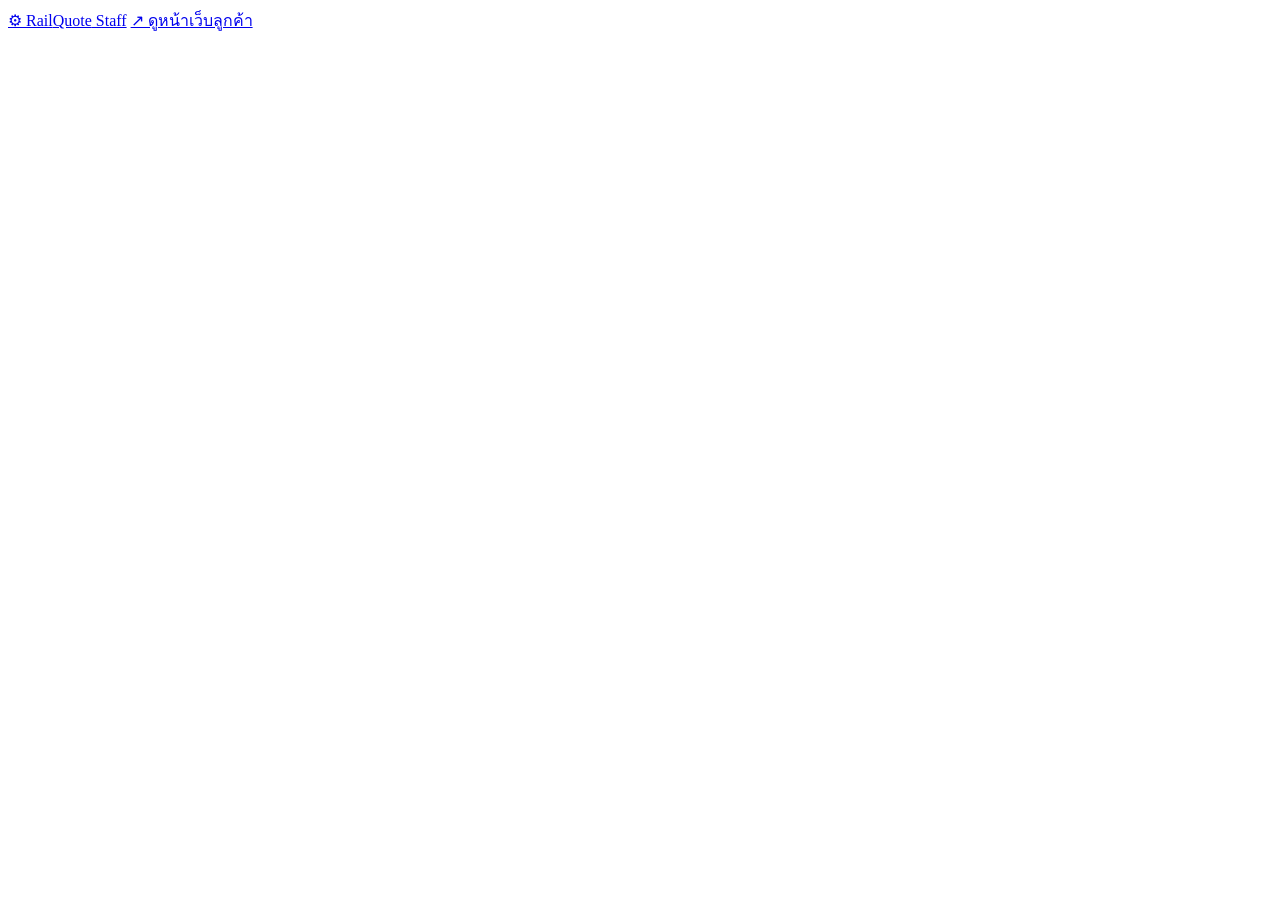
==== admin.html @ df20768b "Add files via upload" ====
<!DOCTYPE html>
<html lang="th">
<head>
<meta charset="UTF-8">
<meta name="viewport" content="width=device-width, initial-scale=1">
<title>RailQuote Staff | ระบบหลังบ้านเจ้าหน้าที่</title>
<link rel="preconnect" href="https://fonts.googleapis.com">
<link href="https://fonts.googleapis.com/css2?family=IBM+Plex+Sans+Thai:wght@400;500;600;700&display=swap" rel="stylesheet">
<link rel="stylesheet" href="css/theme.css">
<link rel="stylesheet" href="css/style.css">
<link rel="stylesheet" href="css/admin.css">
</head>
<body>

<header class="staff">
  <div class="wrap">
    <nav class="nav">
      <a href="admin.html" class="logo">⚙ Rail<span>Quote</span> Staff</a>
      <a href="index.html" class="lk" target="_blank">↗ ดูหน้าเว็บลูกค้า</a>
    </nav>
  </div>
</header>

<main id="app"></main>

<script src="js/data.js"></script>
<script src="js/pricing.js"></script>
<script src="js/admin.js"></script>
</body>
</html>
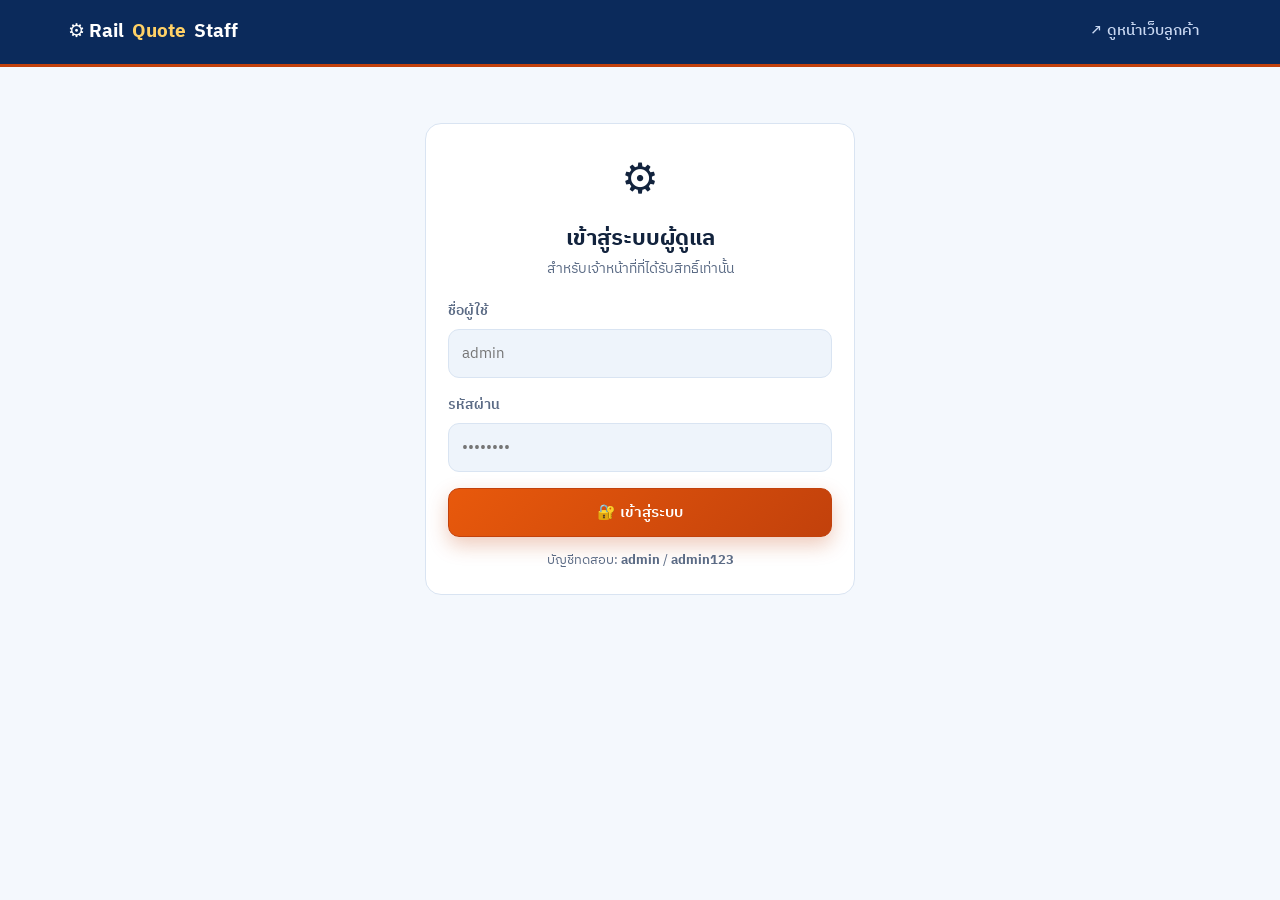
==== commit 427e7fef: "Add files via upload" ====
--- a/admin.html
+++ b/admin.html
@@ -6,9 +6,9 @@
 <title>RailQuote Staff | ระบบหลังบ้านเจ้าหน้าที่</title>
 <link rel="preconnect" href="https://fonts.googleapis.com">
 <link href="https://fonts.googleapis.com/css2?family=IBM+Plex+Sans+Thai:wght@400;500;600;700&display=swap" rel="stylesheet">
-<link rel="stylesheet" href="css/theme.css">
-<link rel="stylesheet" href="css/style.css">
-<link rel="stylesheet" href="css/admin.css">
+<link rel="stylesheet" href="style.css">
+<link rel="stylesheet" href="theme.css">
+<link rel="stylesheet" href="admin.css">
 </head>
 <body>
 
@@ -23,8 +23,8 @@
 
 <main id="app"></main>
 
-<script src="js/data.js"></script>
-<script src="js/pricing.js"></script>
-<script src="js/admin.js"></script>
+<script src="data.js"></script>
+<script src="pricing.js"></script>
+<script src="admin.js"></script>
 </body>
 </html>
--- a/style.css
+++ b/style.css
@@ -0,0 +1,143 @@
+/* โครงสร้างและคอมโพเนนต์กลาง (ใช้ร่วมกันทั้งหน้าลูกค้าและเจ้าหน้าที่) — สีอยู่ที่ theme.css */
+*{box-sizing:border-box;margin:0;padding:0}
+body{font-family:'IBM Plex Sans Thai',system-ui,sans-serif;background:var(--bg);color:var(--txt);line-height:1.65}
+a{color:inherit;text-decoration:none}
+img{max-width:100%;display:block}
+.wrap{max-width:1180px;margin:0 auto;padding:0 18px}
+/* ---------- NAV ---------- */
+header{position:sticky;top:0;z-index:50;background:rgba(255,255,255,.94);backdrop-filter:blur(10px);border-bottom:1px solid var(--line)}
+.nav{display:flex;align-items:center;gap:8px;height:64px}
+.logo{font-weight:700;font-size:19px;display:flex;align-items:center;gap:8px;margin-right:auto}
+.logo span{color:var(--accent)}
+.nav a.lk{padding:8px 13px;border-radius:9px;color:var(--mut);font-size:14.5px;font-weight:500}
+.nav a.lk:hover,.nav a.lk.on{color:var(--txt);background:var(--panel2)}
+.burger{display:none;background:var(--panel2);border:1px solid var(--line);color:var(--txt);padding:8px 12px;border-radius:9px;cursor:pointer}
+/* ---------- BUTTONS ---------- */
+.btn{display:inline-flex;align-items:center;justify-content:center;gap:8px;padding:11px 20px;border-radius:11px;border:1px solid transparent;font-family:inherit;font-size:15px;font-weight:600;cursor:pointer;transition:.18s}
+.btn-g {background: linear-gradient(135deg, var(--accent), #9A3412); color: #fff; box-shadow: 0 8px 20px rgba(194,65,12, 0.2); border: 1px solid #EA580C;}
+.btn-g:hover {filter: brightness(1.15); transform: translateY(-2px); box-shadow: 0 12px 25px rgba(194,65,12, 0.35);}
+.btn-o {background: rgba(255,255,255,0.02); border-color: var(--line); color: var(--txt); backdrop-filter: blur(4px);}
+.btn-o:hover{background:var(--panel2);border-color:var(--accent)}
+.btn-d{background:#FEE2E2;border:1px solid #FCA5A5;color:var(--red)}
+.btn-s{padding:7px 13px;font-size:13.5px;border-radius:9px}
+/* ---------- HERO ---------- */
+.hero {
+  position: relative;
+  overflow: hidden;
+  border-bottom: 1px solid var(--line);
+  background: radial-gradient(800px 500px at 80% 0%, rgba(194,65,12, 0.12), transparent 70%),
+              radial-gradient(800px 500px at 20% 100%, rgba(59, 130, 246, 0.08), transparent 70%), 
+              var(--bg);
+}
+.hero-in{display:grid;grid-template-columns:1.05fr .95fr;gap:40px;align-items:center;padding:62px 0 70px}
+.tagpill{display:inline-flex;align-items:center;gap:7px;background:rgba(194,65,12,.12);border:1px solid rgba(194,65,12,.35);color:var(--accent2);padding:6px 13px;border-radius:999px;font-size:13px;font-weight:600;margin-bottom:16px}
+.hero h1{font-size:46px;line-height:1.2;font-weight:700;letter-spacing:-0.2px}
+.hero h1 em{font-style:normal;color:var(--accent);}
+.hero p{color:var(--mut);margin:16px 0 26px;font-size:16.5px;max-width:540px}
+.hero-cta{display:flex;gap:12px;flex-wrap:wrap}
+.train-art{background:linear-gradient(160deg,#131b2f,#070a12);border:1px solid var(--line);border-radius:24px;padding:26px;box-shadow:0 30px 60px rgba(0,0,0,0.7)}
+.train-art .win{display:grid;grid-template-columns:repeat(4,1fr);gap:9px;margin:14px 0}
+.train-art .win i{height:44px;border-radius:7px;background:linear-gradient(180deg,#2b4370,#16233c);border:1px solid #31466e;display:block}
+.rail{height:6px;background:repeating-linear-gradient(90deg,#2a3a5c 0 16px,transparent 16px 26px);border-radius:4px;margin-top:16px}
+/* ---------- FEATURES ---------- */
+.feat{display:grid;grid-template-columns:repeat(4,1fr);gap:16px;margin:-36px 0 0;position:relative;z-index:2}
+.fcard{background:var(--panel);border:1px solid var(--line);border-radius:var(--r);padding:18px}
+.fcard b{display:block;font-size:15px;margin:8px 0 3px}
+.fcard small{color:var(--mut);font-size:13px}
+.ico{width:40px;height:40px;border-radius:11px;display:grid;place-items:center;font-size:19px;background:var(--panel2);border:1px solid var(--line)}
+/* ---------- SECTION ---------- */
+section{padding:56px 0}
+.sec-h{display:flex;align-items:flex-end;justify-content:space-between;gap:16px;margin-bottom:24px;flex-wrap:wrap}
+.sec-h h2{font-size:27px;font-weight:700}
+.sec-h p{color:var(--mut);font-size:14.5px;margin-top:4px}
+/* ---------- CARDS ---------- */
+.grid3{display:grid;grid-template-columns:repeat(3,1fr);gap:18px}
+.grid2{display:grid;grid-template-columns:repeat(2,1fr);gap:18px}
+.card{background:var(--panel);border:1px solid rgba(15,40,90,0.08);border-radius:var(--r);overflow:hidden;display:flex;flex-direction:column;box-shadow:0 8px 24px rgba(15,40,90,0.08);transition:all 0.3s ease}
+.card:hover{border-color:rgba(194,65,12,0.4);transform:translateY(-5px);box-shadow:0 20px 40px rgba(15,40,90,0.15), 0 0 20px rgba(194,65,12,0.15)}
+.thumb{height:172px;background:linear-gradient(135deg,#DCEBFF,#BFD9FA);display:grid;place-items:center;font-size:46px;position:relative;overflow:hidden}
+.thumb img{height:100%;width:100%;object-fit:cover}
+.badge{position:absolute;top:11px;left:11px;background:rgba(255,255,255,.95);border:1px solid var(--accent);color:var(--accent);font-size:12px;font-weight:600;padding:4px 10px;border-radius:999px;backdrop-filter:blur(5px)}
+.card-b{padding:16px;display:flex;flex-direction:column;gap:11px;flex:1}
+.card-b h3{font-size:17.5px;font-weight:700}
+.cap{display:flex;gap:14px;flex-wrap:wrap;color:var(--mut);font-size:13.5px}
+.cap i{font-style:normal}
+.fx{display:flex;gap:6px;flex-wrap:wrap}
+.chip{background:var(--panel2);border:1px solid var(--line);color:var(--mut);font-size:12px;padding:4px 9px;border-radius:8px}
+.price{margin-top:auto;padding-top:11px;border-top:1px dashed var(--line);display:flex;align-items:baseline;gap:6px}
+.price b{color:var(--accent);font-size:21px}
+.price small{color:var(--mut);font-size:12.5px}
+.card-act{display:flex;gap:8px}
+.card-act .btn{flex:1}
+/* ---------- FORM ---------- */
+.panel{background:var(--panel);border:1px solid var(--line);border-radius:var(--r);padding:22px}
+.frow{display:grid;grid-template-columns:repeat(2,1fr);gap:16px}
+.fg{display:flex;flex-direction:column;gap:7px;margin-bottom:16px;position:relative}
+label{font-size:13.5px;font-weight:600;color:var(--mut)}
+input,select,textarea{font-family:inherit;font-size:15px;color:var(--txt);background:var(--panel2);border:1px solid var(--line);border-radius:11px;padding:11px 13px;width:100%;outline:none;transition:.15s}
+input:focus,select:focus,textarea:focus{border-color:var(--accent);box-shadow:0 0 0 3px rgba(194,65,12,.14)}
+select option{background:var(--panel2)}
+.drop{position:absolute;top:100%;left:0;right:0;z-index:30;background:var(--panel2);border:1px solid var(--line);border-radius:11px;margin-top:5px;max-height:240px;overflow:auto;box-shadow:0 18px 40px rgba(15,40,90,.18)}
+.drop div{padding:10px 13px;cursor:pointer;font-size:14.5px;display:flex;justify-content:space-between;gap:10px}
+.drop div:hover{background:#E3EEFF}
+.drop div small{color:var(--mut)}
+.radios{display:grid;grid-template-columns:1fr 1fr;gap:11px}
+.radio{display:flex;gap:11px;align-items:flex-start;padding:13px;border:1px solid var(--line);border-radius:12px;background:var(--panel2);cursor:pointer;transition:.15s}
+.radio:hover{border-color:#7BA7E8}
+.radio.on{border-color:var(--accent);background:rgba(194,65,12,.09)}
+.radio b{font-size:14.5px;display:block}
+.radio small{color:var(--mut);font-size:12.5px}
+.cks{display:grid;grid-template-columns:repeat(3,1fr);gap:9px}
+.ck{display:flex;gap:8px;align-items:center;font-size:13.5px;color:var(--mut);background:var(--panel2);border:1px solid var(--line);padding:9px 11px;border-radius:10px;cursor:pointer}
+.ck input{width:auto}
+/* ---------- RESULT ---------- */
+.bill{background:var(--panel);border:1px solid var(--line);border-radius:var(--r);overflow:hidden}
+.bill-h{padding:20px 22px;background:linear-gradient(135deg,#EAF3FF,#FFF4EA);border-bottom:1px solid var(--line);display:flex;justify-content:space-between;gap:16px;flex-wrap:wrap;align-items:center}
+.route{display:flex;align-items:center;gap:12px;font-size:19px;font-weight:700;flex-wrap:wrap}
+.route .ar{color:var(--accent)}
+table.bt{width:100%;border-collapse:collapse;font-size:14.5px}
+table.bt th,table.bt td{padding:12px 22px;border-bottom:1px solid var(--line);text-align:left}
+table.bt th{color:var(--mut);font-size:12.5px;text-transform:uppercase;letter-spacing:.6px;background:var(--panel2)}
+table.bt td.n{text-align:right;font-variant-numeric:tabular-nums}
+table.bt tr.sum td{font-weight:700;font-size:19px;color:var(--accent);background:rgba(194,65,12,.07);border-bottom:none}
+.note{background:rgba(255,107,107,.08);border:1px solid rgba(255,107,107,.3);color:#991B1B;border-radius:12px;padding:14px 16px;font-size:13.5px;margin-top:18px}
+.stat{display:grid;grid-template-columns:repeat(4,1fr);gap:14px;margin-bottom:20px}
+.stat .fcard b{font-size:24px;color:var(--accent)}
+/* ---------- ADMIN ---------- */
+.tabs{display:flex;gap:7px;flex-wrap:wrap;border-bottom:1px solid var(--line);margin-bottom:22px;padding-bottom:12px}
+.tab{padding:9px 15px;border-radius:10px;background:var(--panel);border:1px solid var(--line);color:var(--mut);font-size:14px;font-weight:600;cursor:pointer}
+.tab.on{background:linear-gradient(135deg,var(--accent),#9A3412);color:#fff;border-color:transparent}
+.tbl{width:100%;border-collapse:collapse;font-size:14px;background:var(--panel);border-radius:var(--r);overflow:hidden}
+.tbl th,.tbl td{padding:11px 13px;border-bottom:1px solid var(--line);text-align:left;vertical-align:middle}
+.tbl th{background:var(--panel2);color:var(--mut);font-size:12.5px;letter-spacing:.5px}
+.tbl tr:last-child td{border-bottom:none}
+.scroll{overflow-x:auto;border:1px solid var(--line);border-radius:var(--r)}
+.modal{position:fixed;inset:0;background:rgba(5,9,18,.78);z-index:99;display:grid;place-items:center;padding:20px;backdrop-filter:blur(4px)}
+.modal-in{background:var(--panel);border:1px solid var(--line);border-radius:18px;max-width:720px;width:100%;max-height:88vh;overflow:auto;padding:24px}
+.mh{display:flex;justify-content:space-between;align-items:center;margin-bottom:18px}
+.mh h3{font-size:20px}
+.x{background:none;border:none;color:var(--mut);font-size:24px;cursor:pointer}
+.toast{position:fixed;right:20px;bottom:20px;background:var(--grn);color:#052b21;padding:12px 18px;border-radius:12px;font-weight:600;z-index:200;box-shadow:0 12px 30px rgba(0,0,0,.4)}
+.gal{display:grid;grid-template-columns:repeat(4,1fr);gap:10px}
+.gal .g{height:96px;border-radius:10px;overflow:hidden;border:1px solid var(--line);background:var(--panel2);display:grid;place-items:center;font-size:28px;cursor:pointer}
+.gbig{height:330px;border-radius:14px;overflow:hidden;border:1px solid var(--line);background:linear-gradient(135deg,#DCEBFF,#BFD9FA);display:grid;place-items:center;font-size:72px;margin-bottom:10px}
+.gbig img{height:100%;width:100%;object-fit:cover}
+ul.chk{list-style:none;display:grid;grid-template-columns:1fr 1fr;gap:9px}
+ul.chk li{background:var(--panel2);border:1px solid var(--line);border-radius:10px;padding:10px 13px;font-size:14px}
+ul.chk li::before{content:"✔";color:var(--grn);margin-right:8px;font-weight:700}
+footer{border-top:1px solid var(--line);padding:30px 0;color:var(--mut);font-size:13.5px;text-align:center;margin-top:40px}
+.hide{display:none!important}
+@media(max-width:900px){
+  .hero-in,.grid3,.grid2,.frow,.feat,.stat,.radios,.cks,ul.chk{grid-template-columns:1fr}
+  .hero h1{font-size:31px}
+  .nav .lk{display:none} .nav.open .lk{display:block}
+  .nav{flex-wrap:wrap;height:auto;padding:12px 0} .burger{display:block}
+  .nav.open{gap:6px} .nav.open .lk{width:100%}
+  .gal{grid-template-columns:repeat(2,1fr)}
+}
+@media print{
+  header,footer,.noprint{display:none!important}
+  body{background:#fff;color:#000}
+  .bill,.panel,.note{border-color:#bbb;background:#fff;color:#000}
+  table.bt th{background:#eee;color:#000} table.bt tr.sum td{color:#000;background:#f6f6f6}
+}
--- a/theme.css
+++ b/theme.css
@@ -0,0 +1,24 @@
+/* ===== ธีมสี — แก้สีทั้งเว็บได้ที่ไฟล์นี้ไฟล์เดียว =====
+   ฟ้ารถไฟ = ความน่าเชื่อถือ / ส้ม = ปุ่มจอง-คำนวณ (สีเด่นกระตุ้นการตัดสินใจ) */
+:root{
+  --bg:#F4F8FD; --panel:#FFFFFF; --panel2:#EEF4FB; --line:#D9E4F2;
+  --txt:#12233D; --mut:#5B6B85;
+  --brand:#0B5ED7; --brand-dark:#0B3C8C;
+  --accent:#C2410C; --accent2:#9A3412;
+  --grn:#059669; --red:#DC2626; --blue:#0B5ED7; --r:16px;
+}
+.logo{color:var(--brand-dark)} .logo span{color:var(--accent)}
+.nav a.lk:hover,.nav a.lk.on{color:var(--brand-dark);background:#E3EEFF}
+.btn-g{background:linear-gradient(135deg,#E8590C,#C2410C);color:#fff;border:1px solid #C2410C;box-shadow:0 8px 20px rgba(194,65,12,.28)}
+.btn-g:hover{filter:brightness(1.08)}
+.hero{background:linear-gradient(135deg,#0B3C8C 0%,#0B5ED7 55%,#2E9BEA 100%);border-bottom:none}
+.hero h1{color:#fff} .hero h1 em{color:#FFD166} .hero p{color:rgba(255,255,255,.88)}
+.hero .tagpill{background:rgba(255,255,255,.16);border-color:rgba(255,255,255,.4);color:#fff}
+.hero .btn-o{color:#fff;border-color:rgba(255,255,255,.55);background:rgba(255,255,255,.12)}
+.hero .btn-o:hover{background:rgba(255,255,255,.22);border-color:#fff}
+.train-art{background:rgba(255,255,255,.12);border-color:rgba(255,255,255,.3);box-shadow:0 24px 50px rgba(5,30,80,.35)}
+.train-art span{color:#fff!important} .train-art .win i{background:linear-gradient(180deg,#BFE0FF,#7FB8F5);border-color:#fff}
+.rail{background:repeating-linear-gradient(90deg,rgba(255,255,255,.7) 0 16px,transparent 16px 26px)}
+.tab.on{background:linear-gradient(135deg,#0B5ED7,#0B3C8C);color:#fff}
+.price b{color:var(--accent)}
+footer{background:#0B2A5B;color:#C9D8F2;border-top:none}
--- a/admin.css
+++ b/admin.css
@@ -0,0 +1,18 @@
+/* สไตล์เฉพาะหน้าเจ้าหน้าที่ */
+header.staff{background:#0B2A5B;border-bottom:3px solid var(--accent)}
+header.staff .logo,header.staff .logo span{color:#fff} header.staff .logo span{color:#FFD166}
+header.staff a.lk{color:#C9D8F2} header.staff a.lk:hover{background:rgba(255,255,255,.12);color:#fff}
+.mono,code{font-family:ui-monospace,Menlo,Consolas,monospace;font-size:13px}
+code{background:rgba(11,94,215,.1);padding:1px 5px;border-radius:5px}
+td.mono{color:var(--brand-dark)}
+.ctn{width:70px;height:48px;border-radius:8px;overflow:hidden;background:var(--panel2);border:1px solid var(--line);display:grid;place-items:center;font-size:22px}
+.ctn img{width:100%;height:100%;object-fit:cover}
+.igrid{display:grid;grid-template-columns:repeat(4,1fr);gap:10px}
+.ithumb{position:relative;border:1px solid var(--line);border-radius:10px;overflow:hidden;background:var(--panel2)}
+.ithumb img{width:100%;height:90px;object-fit:cover}
+.ithumb .cov{position:absolute;top:6px;left:6px;background:var(--accent);color:#fff;font-size:11px;font-weight:700;padding:2px 8px;border-radius:999px}
+.ithumb .ia{display:flex;gap:4px;padding:5px;flex-wrap:wrap}.ithumb .ia .btn{padding:4px 8px;font-size:12px;flex:1}
+.feerow{border:1px solid var(--line);border-radius:12px;padding:12px;margin-bottom:10px;background:var(--panel2)}
+@media(max-width:900px){.igrid{grid-template-columns:repeat(2,1fr)}}
+.feerow .ck{white-space:nowrap;flex-shrink:0}
+.tbl input{min-width:0}
